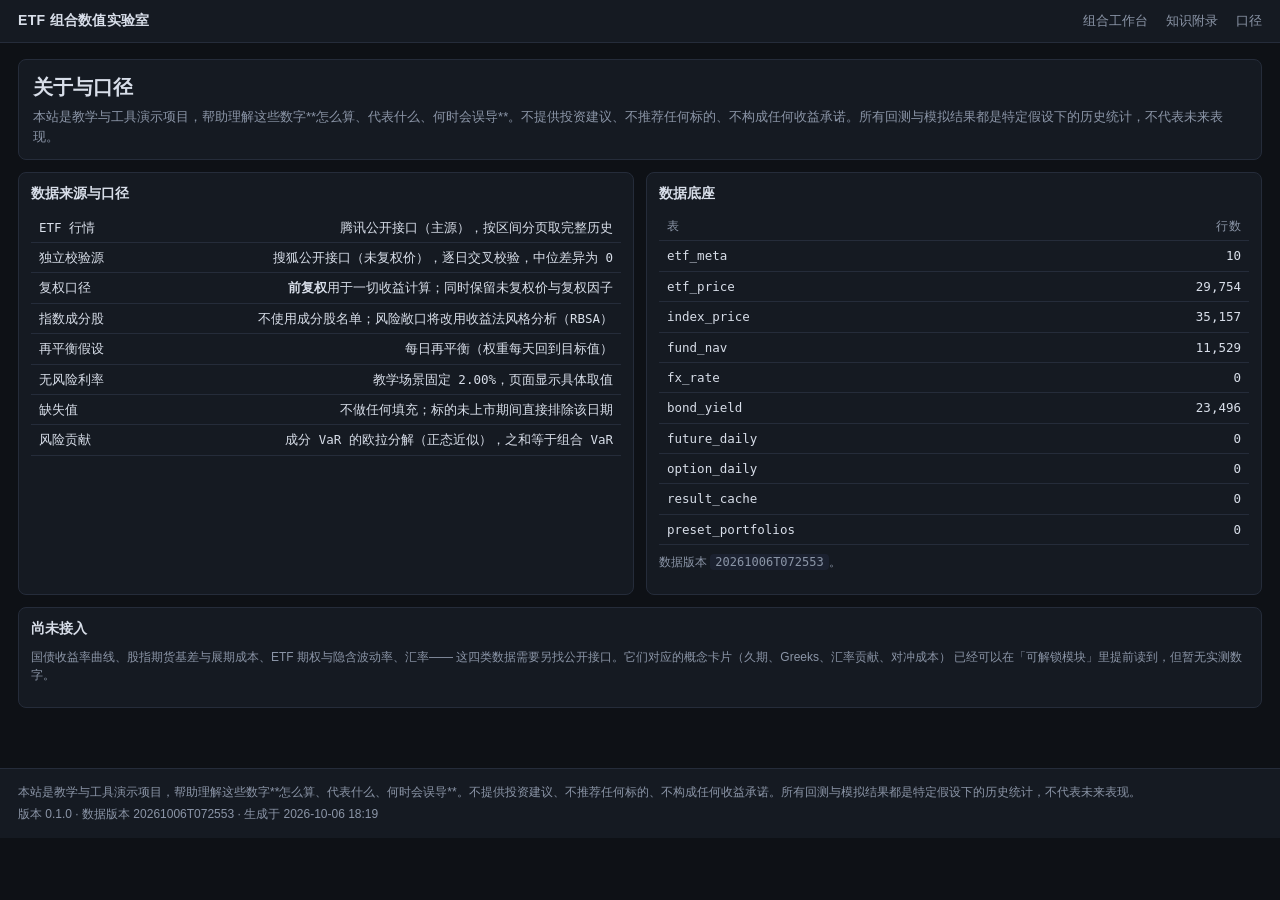
==== docs/about.html @ 64cf9492 "feat: 自定义页显示标的名称与板块；定投模式全部生效；补采 3 只 ETF 用户反馈两点：自定义页只给代码没人看得懂；以及想知道自定义能有多灵活。  一、名称与板块（只给编号是没用的） - uni" ====
<!DOCTYPE html>
<html lang="zh-CN">
<head>
<meta charset="utf-8">
<meta name="viewport" content="width=device-width, initial-scale=1">
<title>口径 · ETF 组合数值实验室</title>
<link rel="stylesheet" href="assets/style.css">
<script src="assets/plotly.min.js"></script>
</head>
<body>
<header class="site-header">
  <a class="brand" href="index.html">ETF 组合数值实验室</a>
  <nav>
    <a href="index.html">组合工作台</a>
    <a href="concepts.html">知识附录</a>
    <a href="about.html">口径</a>
  </nav>
</header>
<main>

<div class="titlebar"><div><h1>关于与口径</h1><div class="q">本站是教学与工具演示项目，帮助理解这些数字**怎么算、代表什么、何时会误导**。不提供投资建议、不推荐任何标的、不构成任何收益承诺。所有回测与模拟结果都是特定假设下的历史统计，不代表未来表现。</div></div></div>
<div class="grid">
  <section class="panel span-6"><header><h2>数据来源与口径</h2></header><div><table><tbody>
  <tr><td>ETF 行情</td><td>腾讯公开接口（主源），按区间分页取完整历史</td></tr>
  <tr><td>独立校验源</td><td>搜狐公开接口（未复权价），逐日交叉校验，中位差异为 0</td></tr>
  <tr><td>复权口径</td><td><strong>前复权</strong>用于一切收益计算；同时保留未复权价与复权因子</td></tr>
  <tr><td>指数成分股</td><td>不使用成分股名单；风险敞口将改用收益法风格分析（RBSA）</td></tr>
  <tr><td>再平衡假设</td><td>每日再平衡（权重每天回到目标值）</td></tr>
  <tr><td>无风险利率</td><td>教学场景固定 2.00%，页面显示具体取值</td></tr>
  <tr><td>缺失值</td><td>不做任何填充；标的未上市期间直接排除该日期</td></tr>
  <tr><td>风险贡献</td><td>成分 VaR 的欧拉分解（正态近似），之和等于组合 VaR</td></tr>
  </tbody></table></div></section>
  <section class="panel span-6"><header><h2>数据底座</h2></header><div><table><thead><tr><th>表</th><th>行数</th></tr></thead><tbody><tr><td>etf_meta</td><td>10</td></tr><tr><td>etf_price</td><td>29,754</td></tr><tr><td>index_price</td><td>35,157</td></tr><tr><td>fund_nav</td><td>11,529</td></tr><tr><td>fx_rate</td><td>0</td></tr><tr><td>bond_yield</td><td>23,496</td></tr><tr><td>future_daily</td><td>0</td></tr><tr><td>option_daily</td><td>0</td></tr><tr><td>result_cache</td><td>0</td></tr><tr><td>preset_portfolios</td><td>0</td></tr></tbody></table><p class='note'>数据版本 <code>20261006T072553</code>。</p></div></section>
  <section class="panel span-12"><header><h2>尚未接入</h2></header><div><p class="note">国债收益率曲线、股指期货基差与展期成本、ETF 期权与隐含波动率、汇率——
  这四类数据需要另找公开接口。它们对应的概念卡片（久期、Greeks、汇率贡献、对冲成本）
  已经可以在「可解锁模块」里提前读到，但暂无实测数字。</p></div></section>
</div>

</main>
<footer>
  <p class="disclaimer">本站是教学与工具演示项目，帮助理解这些数字**怎么算、代表什么、何时会误导**。不提供投资建议、不推荐任何标的、不构成任何收益承诺。所有回测与模拟结果都是特定假设下的历史统计，不代表未来表现。</p>
  <p class="meta">版本 0.1.0 · 数据版本 20261006T072553 · 生成于 2026-10-06 18:19</p>
</footer>
</body>
</html>
---- docs/assets/style.css ----
:root {
  --bg:#0e1116; --panel:#151a22; --panel-alt:#1b2130; --line:#252c3a;
  --fg:#d8dee9; --muted:#8b95a7; --accent:#4da3ff; --warn:#ff7a59; --ok:#3ddc97; --gold:#e8c07d;
  --mono: ui-monospace, "Cascadia Mono", Consolas, monospace;
}
* { box-sizing: border-box; }
body { margin:0; background:var(--bg); color:var(--fg); line-height:1.55;
  font-family: -apple-system, "Segoe UI", "Microsoft YaHei", sans-serif; font-size:14px; }
a { color:var(--accent); text-decoration:none; }
a:hover { text-decoration:underline; }
code { font-family:var(--mono); background:var(--panel-alt); padding:1px 5px; border-radius:4px; font-size:12px; }

.site-header { display:flex; align-items:center; justify-content:space-between;
  padding:10px 18px; background:var(--panel); border-bottom:1px solid var(--line);
  position:sticky; top:0; z-index:20; }
.brand { font-weight:700; color:var(--fg); letter-spacing:.3px; }
.site-header nav a { margin-left:14px; color:var(--muted); font-size:13px; }
.site-header nav a:hover { color:var(--accent); }

main { max-width:1500px; margin:0 auto; padding:16px 18px 60px; }
h1 { font-size:20px; margin:0 0 4px; }
h2 { font-size:14px; margin:0; font-weight:600; color:var(--fg); }
.sub { color:var(--muted); font-size:12px; }

.titlebar { display:flex; flex-wrap:wrap; gap:10px; align-items:baseline; justify-content:space-between;
  padding:12px 14px; background:var(--panel); border:1px solid var(--line); border-radius:8px; margin-bottom:12px; }
.titlebar .q { color:var(--muted); font-size:13px; }

.grid { display:grid; grid-template-columns:repeat(12, minmax(0,1fr)); gap:12px; }
.span-1 { grid-column: span 1; }
.span-2 { grid-column: span 2; }
.span-3 { grid-column: span 3; }
.span-4 { grid-column: span 4; }
.span-5 { grid-column: span 5; }
.span-6 { grid-column: span 6; }
.span-7 { grid-column: span 7; }
.span-8 { grid-column: span 8; }
.span-9 { grid-column: span 9; }
.span-10 { grid-column: span 10; }
.span-11 { grid-column: span 11; }
.span-12 { grid-column: span 12; }
/* 窄屏一律单列：用 .grid > * 而不是逐个列出 span 类——
   逐个列出时漏一个（本项目就漏了 span-5 / span-7），那一块在窄屏上就不会折叠。 */
@media (max-width: 1000px) { .grid > * { grid-column: span 12; } }

.panel { background:var(--panel); border:1px solid var(--line); border-radius:8px; padding:10px 12px; min-width:0; }
.panel > header { display:flex; align-items:baseline; justify-content:space-between; gap:8px; margin-bottom:8px; }

/* 指标键盘：每格是可以点开的 <details>，展开后是公式与陷阱。
   注意选择器写成 .tile .label 而不是 details.tile .label——
   没有关联知识卡片的那几格是普通 <div>，早期版本用 details 前缀选择器导致
   「偏度/超额峰度/样本交易日」三格的标签与数值变成行内元素、样式全丢。 */
.tiles { display:grid; grid-template-columns:repeat(auto-fit, minmax(146px,1fr)); gap:8px; }
.tile { background:var(--panel-alt); border:1px solid var(--line); border-radius:7px; min-width:0; }
.tile.static { padding:8px 10px; }
details.tile > summary { list-style:none; cursor:pointer; padding:8px 10px; }
details.tile > summary::-webkit-details-marker { display:none; }
.tile .label { display:block; color:var(--muted); font-size:11.5px; }
.tile .val { display:block; font-family:var(--mono); font-size:18px; font-weight:600; }
details.tile[open] { border-color:var(--accent); }
details.tile .body { padding:0 10px 10px; color:var(--muted); font-size:12px; border-top:1px dashed var(--line); }
.hintmark { color:var(--accent); font-size:11px; }
.val.warn-val { color:var(--warn); }

/* 洞察条：数据触发时出现，点开才是知识 */
.insights { display:grid; gap:8px; }
details.insight { background:var(--panel-alt); border-left:3px solid var(--accent); border-radius:6px; }
details.insight > summary { cursor:pointer; padding:8px 12px; font-size:13px; }
details.insight.warn { border-left-color:var(--warn); }
details.insight .body { padding:0 12px 10px; color:var(--muted); font-size:12.5px; }

/* 解锁清单 */
.unlocks { display:grid; grid-template-columns:repeat(auto-fit,minmax(230px,1fr)); gap:8px; }
.unlock { background:var(--panel-alt); border:1px solid var(--line); border-radius:7px; padding:8px 10px; font-size:12.5px; }
.unlock.on { border-color:var(--ok); }
.unlock .t { font-weight:600; color:var(--fg); }
.unlock .s { color:var(--muted); }
.badge { display:inline-block; font-size:11px; padding:1px 6px; border-radius:10px; border:1px solid var(--line); color:var(--muted); }
.badge.on { color:var(--ok); border-color:var(--ok); }
.badge.pending { color:var(--gold); border-color:var(--gold); }

/* 表格 */
table { width:100%; border-collapse:collapse; font-family:var(--mono); font-size:12.5px; }
th, td { padding:5px 8px; text-align:right; border-bottom:1px solid var(--line); white-space:nowrap; }
th:first-child, td:first-child { text-align:left; font-family:inherit; }
thead th { color:var(--muted); font-weight:500; font-size:11.5px; text-transform:uppercase; letter-spacing:.3px; }
tbody tr:hover { background:var(--panel-alt); }
td.warn, .warn-text { color:var(--warn); }
td.ok { color:var(--ok); }

/* 卡片（点开后展开的知识） */
.card { background:var(--panel-alt); border:1px solid var(--line); border-radius:6px; padding:10px; margin-top:8px; }
.card h3 { margin:0 0 6px; font-size:13px; }
.card .formula { font-family:var(--mono); background:var(--bg); border:1px solid var(--line);
  padding:5px 7px; border-radius:5px; font-size:12px; color:var(--gold); overflow-x:auto; }
.card p { margin:6px 0 0; }
.card .mislead { color:var(--warn); }
.card .story { color:var(--gold); font-style:italic; margin:6px 0 0; }
.card h3 .badge { margin-left:6px; font-weight:400; vertical-align:middle; }

/* 情节复盘：每一段是一个可展开的"战役" */
details.episode { background:var(--panel-alt); border-left:3px solid var(--gold); border-radius:6px; }
details.episode > summary { cursor:pointer; padding:8px 12px; font-size:13px; }
details.episode .body { padding:0 12px 10px; color:var(--muted); font-size:12.5px; }
details.episode .hook { color:var(--fg); }
details.episode .nums { display:flex; gap:14px; flex-wrap:wrap; margin:8px 0; }
details.episode .nums span { font-family:var(--mono); }
details.episode .nums b { font-weight:600; }

ul.presets { list-style:none; padding:0; margin:0; display:grid; gap:8px; }
ul.presets li { background:var(--panel-alt); border:1px solid var(--line); border-radius:7px; padding:10px 12px; display:flex; justify-content:space-between; gap:12px; align-items:baseline; }
ul.presets .metrics { font-family:var(--mono); color:var(--muted); font-size:12.5px; white-space:nowrap; }

footer { border-top:1px solid var(--line); background:var(--panel); color:var(--muted);
  padding:14px 18px; font-size:12px; }
footer .disclaimer { max-width:1500px; margin:0 auto 4px; }
footer .meta { max-width:1500px; margin:0 auto; }
.note { color:var(--muted); font-size:12px; margin-top:8px; }

/* 档位切换：纯 CSS（radio + 兄弟选择器），无 JS。
   目的是"一进页面数据就摆在面前"，切组合不刷新、不跳页。 */
.gear-input { position:absolute; opacity:0; pointer-events:none; }
.gear-labels { display:flex; gap:6px; flex-wrap:wrap; align-items:center; margin-bottom:12px; }
.gear-labels label { padding:5px 14px; border:1px solid var(--line); border-radius:14px;
  cursor:pointer; color:var(--muted); font-size:13px; user-select:none; }
.gear-labels label:hover { border-color:var(--accent); color:var(--fg); }
.gear-custom { margin-left:auto; }
.gear-custom summary { list-style:none; cursor:pointer; padding:5px 14px; border:1px dashed var(--line);
  border-radius:14px; color:var(--muted); font-size:13px; }
.gear-custom summary::-webkit-details-marker { display:none; }
.gear-custom[open] summary { border-color:var(--accent); color:var(--accent); }
.gear-pane { display:none; }
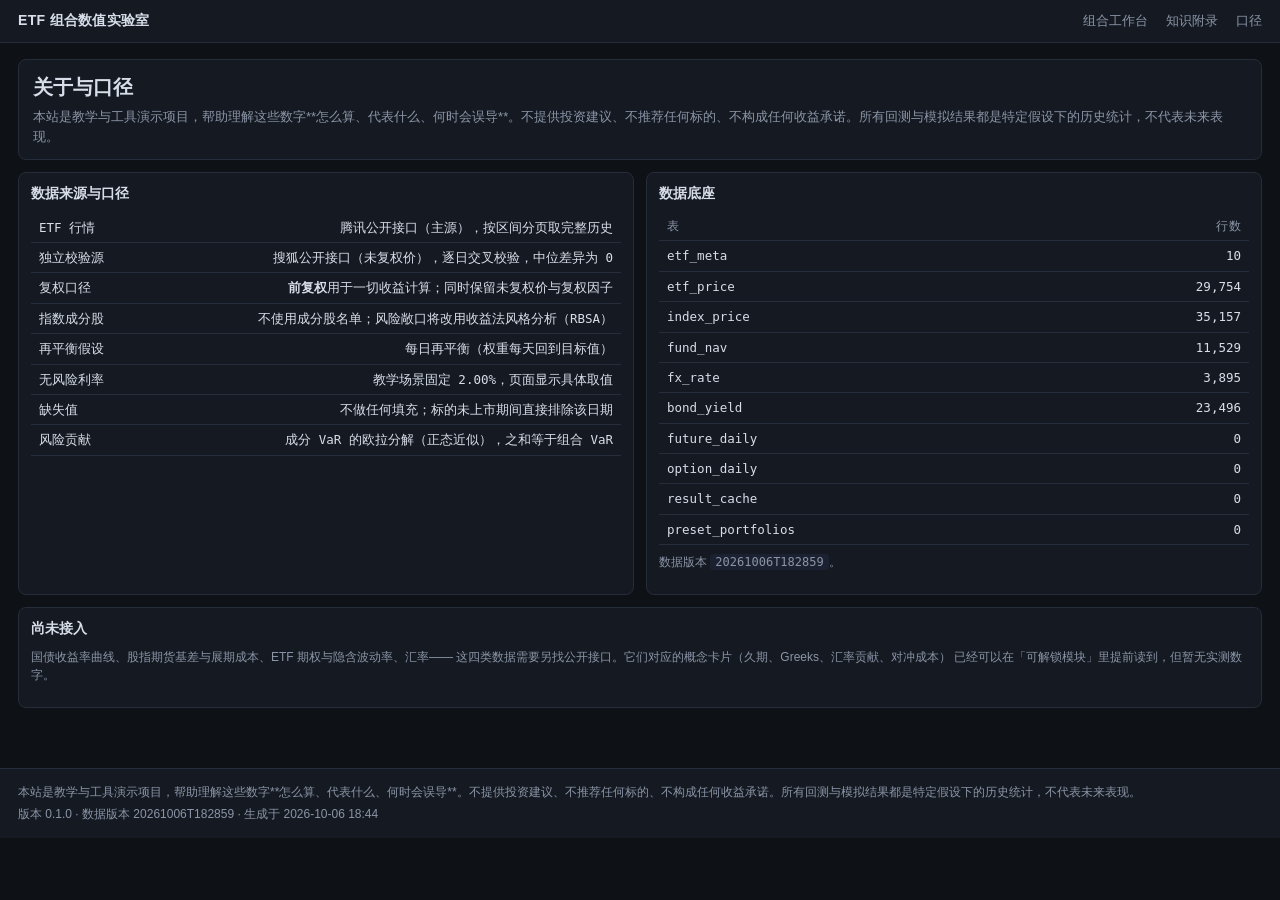
==== commit bbebaf09: "feat: 第 4 层全部接通 + 现金与美元资产（含汇率采集） 用户要求：把「引擎已有、界面没暴露」的能力接上，并加现金与美元这两类资产。  一、定投：从两个输入框到完整暴露 - 频率（日/周/月/" ====
--- a/docs/about.html
+++ b/docs/about.html
@@ -30,7 +30,7 @@
   <tr><td>缺失值</td><td>不做任何填充；标的未上市期间直接排除该日期</td></tr>
   <tr><td>风险贡献</td><td>成分 VaR 的欧拉分解（正态近似），之和等于组合 VaR</td></tr>
   </tbody></table></div></section>
-  <section class="panel span-6"><header><h2>数据底座</h2></header><div><table><thead><tr><th>表</th><th>行数</th></tr></thead><tbody><tr><td>etf_meta</td><td>10</td></tr><tr><td>etf_price</td><td>29,754</td></tr><tr><td>index_price</td><td>35,157</td></tr><tr><td>fund_nav</td><td>11,529</td></tr><tr><td>fx_rate</td><td>0</td></tr><tr><td>bond_yield</td><td>23,496</td></tr><tr><td>future_daily</td><td>0</td></tr><tr><td>option_daily</td><td>0</td></tr><tr><td>result_cache</td><td>0</td></tr><tr><td>preset_portfolios</td><td>0</td></tr></tbody></table><p class='note'>数据版本 <code>20261006T072553</code>。</p></div></section>
+  <section class="panel span-6"><header><h2>数据底座</h2></header><div><table><thead><tr><th>表</th><th>行数</th></tr></thead><tbody><tr><td>etf_meta</td><td>10</td></tr><tr><td>etf_price</td><td>29,754</td></tr><tr><td>index_price</td><td>35,157</td></tr><tr><td>fund_nav</td><td>11,529</td></tr><tr><td>fx_rate</td><td>3,895</td></tr><tr><td>bond_yield</td><td>23,496</td></tr><tr><td>future_daily</td><td>0</td></tr><tr><td>option_daily</td><td>0</td></tr><tr><td>result_cache</td><td>0</td></tr><tr><td>preset_portfolios</td><td>0</td></tr></tbody></table><p class='note'>数据版本 <code>20261006T182859</code>。</p></div></section>
   <section class="panel span-12"><header><h2>尚未接入</h2></header><div><p class="note">国债收益率曲线、股指期货基差与展期成本、ETF 期权与隐含波动率、汇率——
   这四类数据需要另找公开接口。它们对应的概念卡片（久期、Greeks、汇率贡献、对冲成本）
   已经可以在「可解锁模块」里提前读到，但暂无实测数字。</p></div></section>
@@ -39,7 +39,7 @@
 </main>
 <footer>
   <p class="disclaimer">本站是教学与工具演示项目，帮助理解这些数字**怎么算、代表什么、何时会误导**。不提供投资建议、不推荐任何标的、不构成任何收益承诺。所有回测与模拟结果都是特定假设下的历史统计，不代表未来表现。</p>
-  <p class="meta">版本 0.1.0 · 数据版本 20261006T072553 · 生成于 2026-10-06 18:19</p>
+  <p class="meta">版本 0.1.0 · 数据版本 20261006T182859 · 生成于 2026-10-06 18:44</p>
 </footer>
 </body>
 </html>
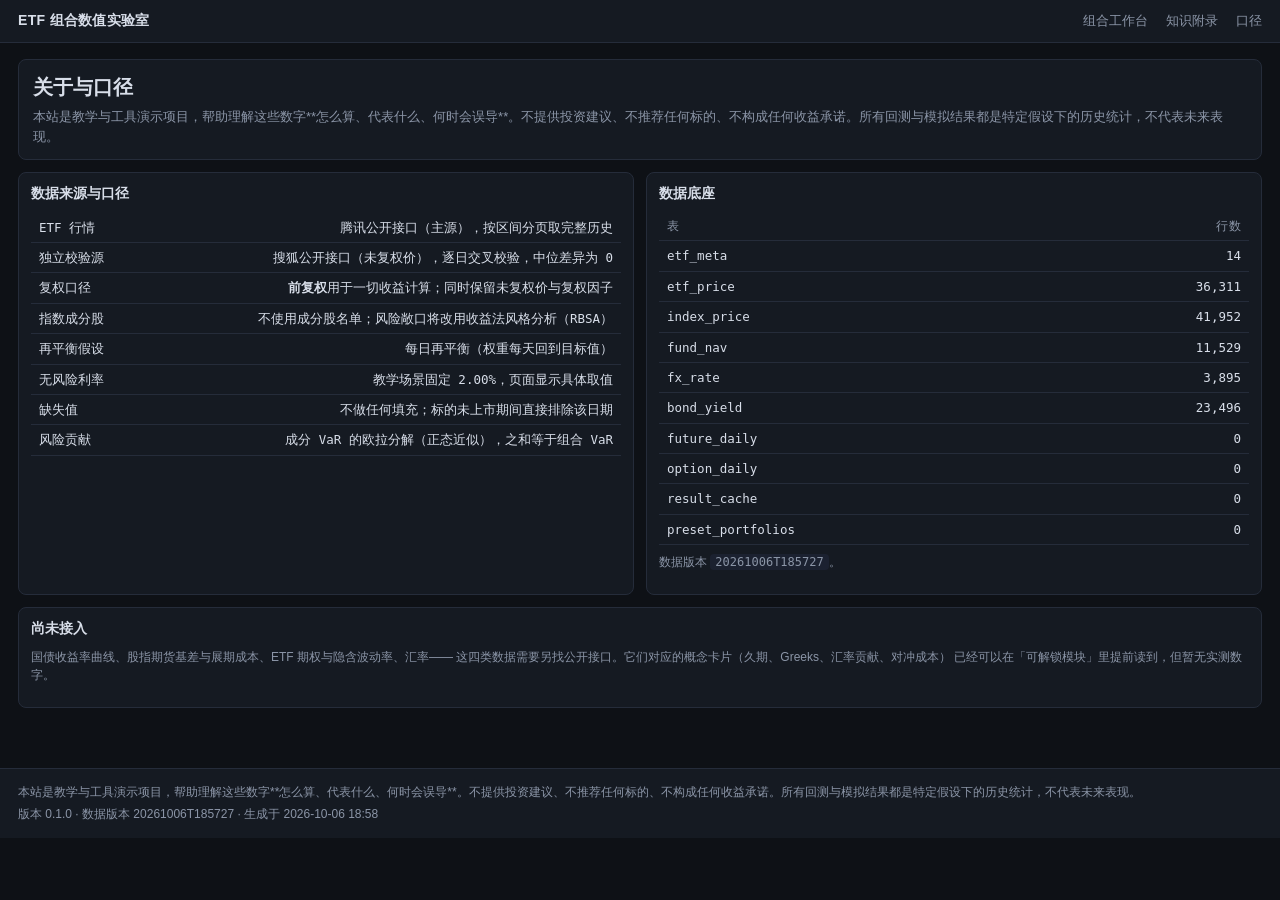
==== commit 91e789c4: "feat: 评估并纳入科创50、标普500、指数增强ETF；RBSA 补入科创50 与恒生指数因子 用户要求加入科创50、标普500 和量化方面的基金，并评估有没有必要。 我用数据回答，结论是三样都有" ====
--- a/docs/about.html
+++ b/docs/about.html
@@ -30,7 +30,7 @@
   <tr><td>缺失值</td><td>不做任何填充；标的未上市期间直接排除该日期</td></tr>
   <tr><td>风险贡献</td><td>成分 VaR 的欧拉分解（正态近似），之和等于组合 VaR</td></tr>
   </tbody></table></div></section>
-  <section class="panel span-6"><header><h2>数据底座</h2></header><div><table><thead><tr><th>表</th><th>行数</th></tr></thead><tbody><tr><td>etf_meta</td><td>10</td></tr><tr><td>etf_price</td><td>29,754</td></tr><tr><td>index_price</td><td>35,157</td></tr><tr><td>fund_nav</td><td>11,529</td></tr><tr><td>fx_rate</td><td>3,895</td></tr><tr><td>bond_yield</td><td>23,496</td></tr><tr><td>future_daily</td><td>0</td></tr><tr><td>option_daily</td><td>0</td></tr><tr><td>result_cache</td><td>0</td></tr><tr><td>preset_portfolios</td><td>0</td></tr></tbody></table><p class='note'>数据版本 <code>20261006T182859</code>。</p></div></section>
+  <section class="panel span-6"><header><h2>数据底座</h2></header><div><table><thead><tr><th>表</th><th>行数</th></tr></thead><tbody><tr><td>etf_meta</td><td>14</td></tr><tr><td>etf_price</td><td>36,311</td></tr><tr><td>index_price</td><td>41,952</td></tr><tr><td>fund_nav</td><td>11,529</td></tr><tr><td>fx_rate</td><td>3,895</td></tr><tr><td>bond_yield</td><td>23,496</td></tr><tr><td>future_daily</td><td>0</td></tr><tr><td>option_daily</td><td>0</td></tr><tr><td>result_cache</td><td>0</td></tr><tr><td>preset_portfolios</td><td>0</td></tr></tbody></table><p class='note'>数据版本 <code>20261006T185727</code>。</p></div></section>
   <section class="panel span-12"><header><h2>尚未接入</h2></header><div><p class="note">国债收益率曲线、股指期货基差与展期成本、ETF 期权与隐含波动率、汇率——
   这四类数据需要另找公开接口。它们对应的概念卡片（久期、Greeks、汇率贡献、对冲成本）
   已经可以在「可解锁模块」里提前读到，但暂无实测数字。</p></div></section>
@@ -39,7 +39,7 @@
 </main>
 <footer>
   <p class="disclaimer">本站是教学与工具演示项目，帮助理解这些数字**怎么算、代表什么、何时会误导**。不提供投资建议、不推荐任何标的、不构成任何收益承诺。所有回测与模拟结果都是特定假设下的历史统计，不代表未来表现。</p>
-  <p class="meta">版本 0.1.0 · 数据版本 20261006T182859 · 生成于 2026-10-06 18:44</p>
+  <p class="meta">版本 0.1.0 · 数据版本 20261006T185727 · 生成于 2026-10-06 18:58</p>
 </footer>
 </body>
 </html>
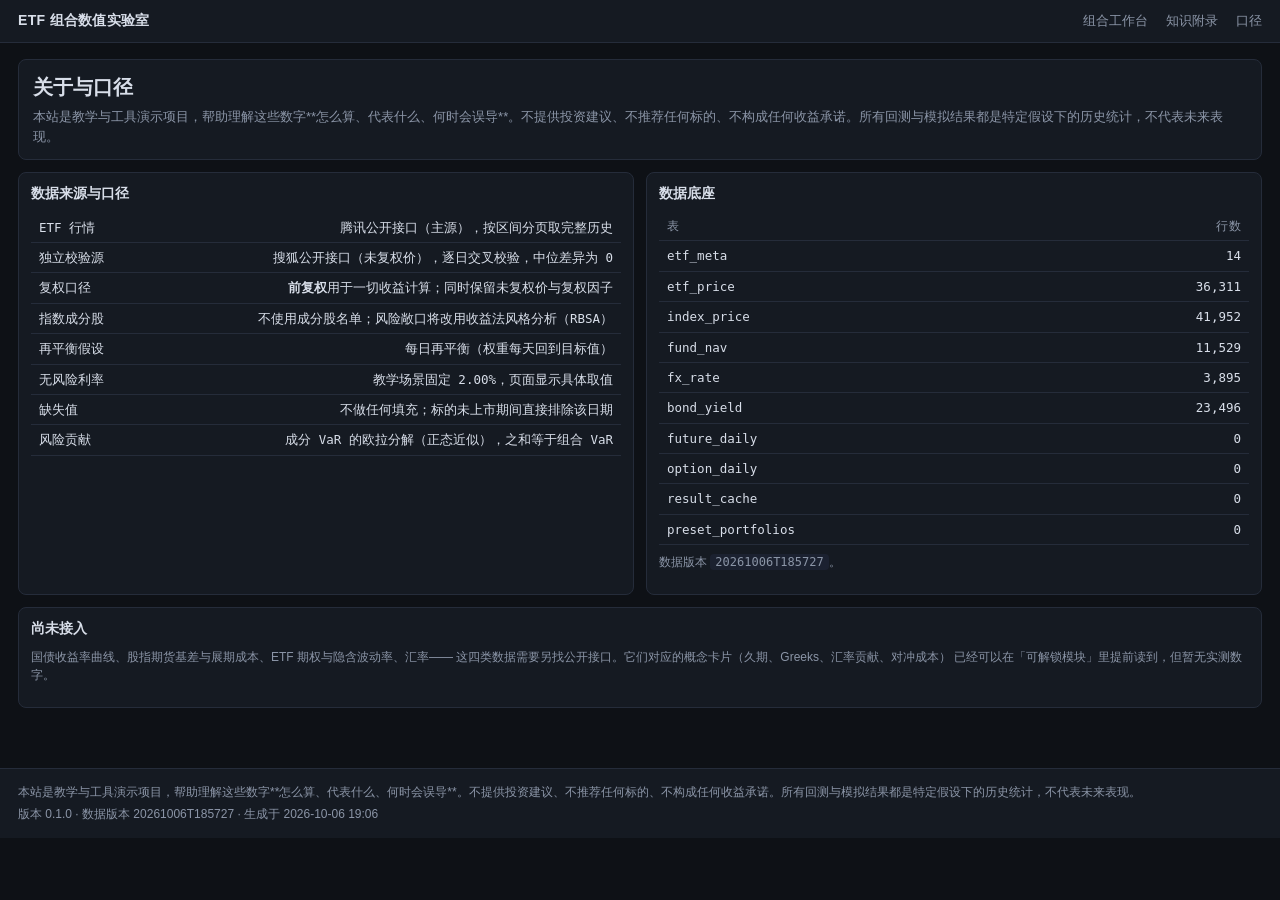
==== commit 78058ddd: "feat: 新增第四个示例组合「科技、增强与全球化」 用户要求把科创50/标普500/增强ETF 也放到公开静态站上——静态站是给别人看的那一面。  组合与它要回答的问题 - 588000 科创50 " ====
--- a/docs/about.html
+++ b/docs/about.html
@@ -39,7 +39,7 @@
 </main>
 <footer>
   <p class="disclaimer">本站是教学与工具演示项目，帮助理解这些数字**怎么算、代表什么、何时会误导**。不提供投资建议、不推荐任何标的、不构成任何收益承诺。所有回测与模拟结果都是特定假设下的历史统计，不代表未来表现。</p>
-  <p class="meta">版本 0.1.0 · 数据版本 20261006T185727 · 生成于 2026-10-06 18:58</p>
+  <p class="meta">版本 0.1.0 · 数据版本 20261006T185727 · 生成于 2026-10-06 19:06</p>
 </footer>
 </body>
 </html>
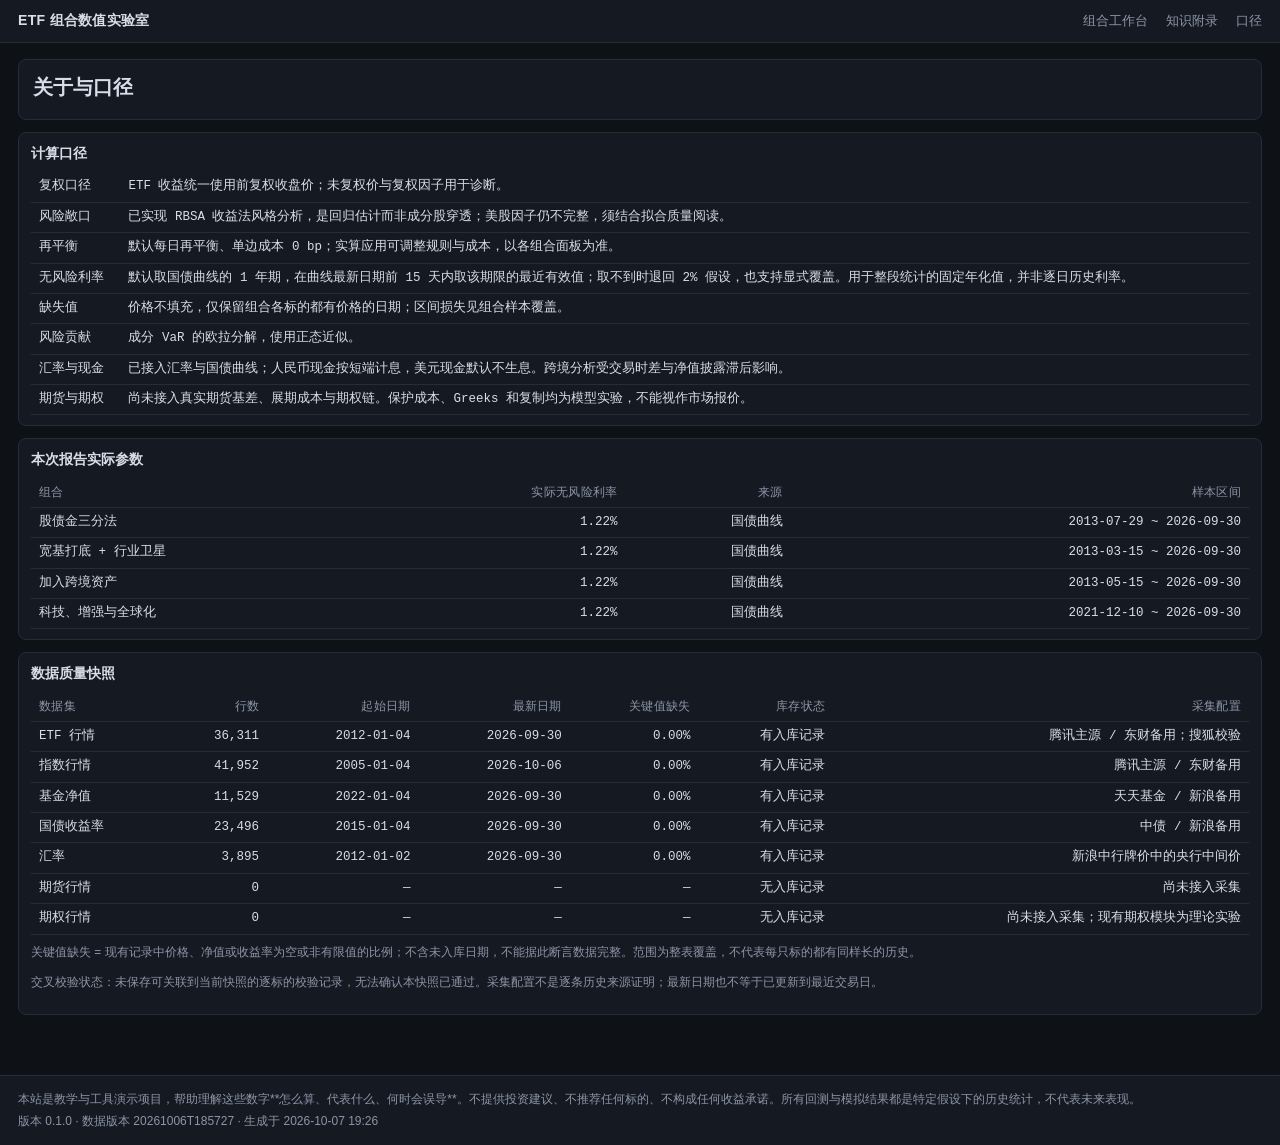
==== commit 76d4de0a: "Improve report navigation, methodology and data quality visibility" ====
--- a/docs/about.html
+++ b/docs/about.html
@@ -17,29 +17,11 @@
   </nav>
 </header>
 <main>
-
-<div class="titlebar"><div><h1>关于与口径</h1><div class="q">本站是教学与工具演示项目，帮助理解这些数字**怎么算、代表什么、何时会误导**。不提供投资建议、不推荐任何标的、不构成任何收益承诺。所有回测与模拟结果都是特定假设下的历史统计，不代表未来表现。</div></div></div>
-<div class="grid">
-  <section class="panel span-6"><header><h2>数据来源与口径</h2></header><div><table><tbody>
-  <tr><td>ETF 行情</td><td>腾讯公开接口（主源），按区间分页取完整历史</td></tr>
-  <tr><td>独立校验源</td><td>搜狐公开接口（未复权价），逐日交叉校验，中位差异为 0</td></tr>
-  <tr><td>复权口径</td><td><strong>前复权</strong>用于一切收益计算；同时保留未复权价与复权因子</td></tr>
-  <tr><td>指数成分股</td><td>不使用成分股名单；风险敞口将改用收益法风格分析（RBSA）</td></tr>
-  <tr><td>再平衡假设</td><td>每日再平衡（权重每天回到目标值）</td></tr>
-  <tr><td>无风险利率</td><td>教学场景固定 2.00%，页面显示具体取值</td></tr>
-  <tr><td>缺失值</td><td>不做任何填充；标的未上市期间直接排除该日期</td></tr>
-  <tr><td>风险贡献</td><td>成分 VaR 的欧拉分解（正态近似），之和等于组合 VaR</td></tr>
-  </tbody></table></div></section>
-  <section class="panel span-6"><header><h2>数据底座</h2></header><div><table><thead><tr><th>表</th><th>行数</th></tr></thead><tbody><tr><td>etf_meta</td><td>14</td></tr><tr><td>etf_price</td><td>36,311</td></tr><tr><td>index_price</td><td>41,952</td></tr><tr><td>fund_nav</td><td>11,529</td></tr><tr><td>fx_rate</td><td>3,895</td></tr><tr><td>bond_yield</td><td>23,496</td></tr><tr><td>future_daily</td><td>0</td></tr><tr><td>option_daily</td><td>0</td></tr><tr><td>result_cache</td><td>0</td></tr><tr><td>preset_portfolios</td><td>0</td></tr></tbody></table><p class='note'>数据版本 <code>20261006T185727</code>。</p></div></section>
-  <section class="panel span-12"><header><h2>尚未接入</h2></header><div><p class="note">国债收益率曲线、股指期货基差与展期成本、ETF 期权与隐含波动率、汇率——
-  这四类数据需要另找公开接口。它们对应的概念卡片（久期、Greeks、汇率贡献、对冲成本）
-  已经可以在「可解锁模块」里提前读到，但暂无实测数字。</p></div></section>
-</div>
-
+<div class="titlebar"><h1>关于与口径</h1></div><div class="grid"><section class="panel span-12"><header><h2>计算口径</h2></header><div><table><tbody><tr><td>复权口径</td><td class="prose-cell">ETF 收益统一使用前复权收盘价；未复权价与复权因子用于诊断。</td></tr><tr><td>风险敞口</td><td class="prose-cell">已实现 RBSA 收益法风格分析，是回归估计而非成分股穿透；美股因子仍不完整，须结合拟合质量阅读。</td></tr><tr><td>再平衡</td><td class="prose-cell">默认每日再平衡、单边成本 0 bp；实算应用可调整规则与成本，以各组合面板为准。</td></tr><tr><td>无风险利率</td><td class="prose-cell">默认取国债曲线的 1 年期，在曲线最新日期前 15 天内取该期限的最近有效值；取不到时退回 2% 假设，也支持显式覆盖。用于整段统计的固定年化值，并非逐日历史利率。</td></tr><tr><td>缺失值</td><td class="prose-cell">价格不填充，仅保留组合各标的都有价格的日期；区间损失见组合样本覆盖。</td></tr><tr><td>风险贡献</td><td class="prose-cell">成分 VaR 的欧拉分解，使用正态近似。</td></tr><tr><td>汇率与现金</td><td class="prose-cell">已接入汇率与国债曲线；人民币现金按短端计息，美元现金默认不生息。跨境分析受交易时差与净值披露滞后影响。</td></tr><tr><td>期货与期权</td><td class="prose-cell">尚未接入真实期货基差、展期成本与期权链。保护成本、Greeks 和复制均为模型实验，不能视作市场报价。</td></tr></tbody></table></div></section><section class="panel span-12"><header><h2>本次报告实际参数</h2></header><div><table><thead><tr><th>组合</th><th>实际无风险利率</th><th>来源</th><th>样本区间</th></tr></thead><tbody><tr><td>股债金三分法</td><td>1.22%</td><td>国债曲线</td><td>2013-07-29 ~ 2026-09-30</td></tr><tr><td>宽基打底 + 行业卫星</td><td>1.22%</td><td>国债曲线</td><td>2013-03-15 ~ 2026-09-30</td></tr><tr><td>加入跨境资产</td><td>1.22%</td><td>国债曲线</td><td>2013-05-15 ~ 2026-09-30</td></tr><tr><td>科技、增强与全球化</td><td>1.22%</td><td>国债曲线</td><td>2021-12-10 ~ 2026-09-30</td></tr></tbody></table></div></section><section class="panel span-12"><header><h2>数据质量快照</h2></header><div><table><thead><tr><th>数据集</th><th>行数</th><th>起始日期</th><th>最新日期</th><th>关键值缺失</th><th>库存状态</th><th>采集配置</th></tr></thead><tbody><tr><td>ETF 行情</td><td>36,311</td><td>2012-01-04</td><td>2026-09-30</td><td>0.00%</td><td>有入库记录</td><td>腾讯主源 / 东财备用；搜狐校验</td></tr><tr><td>指数行情</td><td>41,952</td><td>2005-01-04</td><td>2026-10-06</td><td>0.00%</td><td>有入库记录</td><td>腾讯主源 / 东财备用</td></tr><tr><td>基金净值</td><td>11,529</td><td>2022-01-04</td><td>2026-09-30</td><td>0.00%</td><td>有入库记录</td><td>天天基金 / 新浪备用</td></tr><tr><td>国债收益率</td><td>23,496</td><td>2015-01-04</td><td>2026-09-30</td><td>0.00%</td><td>有入库记录</td><td>中债 / 新浪备用</td></tr><tr><td>汇率</td><td>3,895</td><td>2012-01-02</td><td>2026-09-30</td><td>0.00%</td><td>有入库记录</td><td>新浪中行牌价中的央行中间价</td></tr><tr><td>期货行情</td><td>0</td><td>—</td><td>—</td><td>—</td><td>无入库记录</td><td>尚未接入采集</td></tr><tr><td>期权行情</td><td>0</td><td>—</td><td>—</td><td>—</td><td>无入库记录</td><td>尚未接入采集；现有期权模块为理论实验</td></tr></tbody></table><p class="note">关键值缺失 = 现有记录中价格、净值或收益率为空或非有限值的比例；不含未入库日期，不能据此断言数据完整。范围为整表覆盖，不代表每只标的都有同样长的历史。</p><p class="note">交叉校验状态：未保存可关联到当前快照的逐标的校验记录，无法确认本快照已通过。采集配置不是逐条历史来源证明；最新日期也不等于已更新到最近交易日。</p></div></section></div>
 </main>
 <footer>
   <p class="disclaimer">本站是教学与工具演示项目，帮助理解这些数字**怎么算、代表什么、何时会误导**。不提供投资建议、不推荐任何标的、不构成任何收益承诺。所有回测与模拟结果都是特定假设下的历史统计，不代表未来表现。</p>
-  <p class="meta">版本 0.1.0 · 数据版本 20261006T185727 · 生成于 2026-10-06 19:06</p>
+  <p class="meta">版本 0.1.0 · 数据版本 20261006T185727 · 生成于 2026-10-07 19:26</p>
 </footer>
 </body>
 </html>
--- a/docs/assets/style.css
+++ b/docs/assets/style.css
@@ -47,6 +47,22 @@
 .panel { background:var(--panel); border:1px solid var(--line); border-radius:8px; padding:10px 12px; min-width:0; }
 .panel > header { display:flex; align-items:baseline; justify-content:space-between; gap:8px; margin-bottom:8px; }
 
+.section-nav { display:flex; flex-wrap:wrap; gap:8px; margin:0 0 12px; }
+.section-nav a { padding:6px 12px; border:1px solid var(--line); border-radius:6px; }
+.section-heading { font-size:18px; padding-top:16px; scroll-margin-top:90px; }
+.titlebar { scroll-margin-top:90px; }
+.overview-insights, .more-metrics { margin-top:12px; }
+.more-metrics > summary { cursor:pointer; color:var(--accent); padding:8px 0; }
+.panel > div { overflow-x:auto; }
+.prose-cell { white-space:normal; text-align:left; min-width:220px; }
+a:focus-visible, summary:focus-visible { outline:2px solid var(--accent); outline-offset:3px; }
+@media (max-width:600px) {
+  .site-header { flex-wrap:wrap; gap:8px; }
+  .site-header nav { display:flex; flex-wrap:wrap; gap:12px; }
+  .site-header nav a { margin-left:0; }
+  main { padding:12px 10px 40px; }
+  .gear-custom { margin-left:0; }
+}
 /* 指标键盘：每格是可以点开的 <details>，展开后是公式与陷阱。
    注意选择器写成 .tile .label 而不是 details.tile .label——
    没有关联知识卡片的那几格是普通 <div>，早期版本用 details 前缀选择器导致
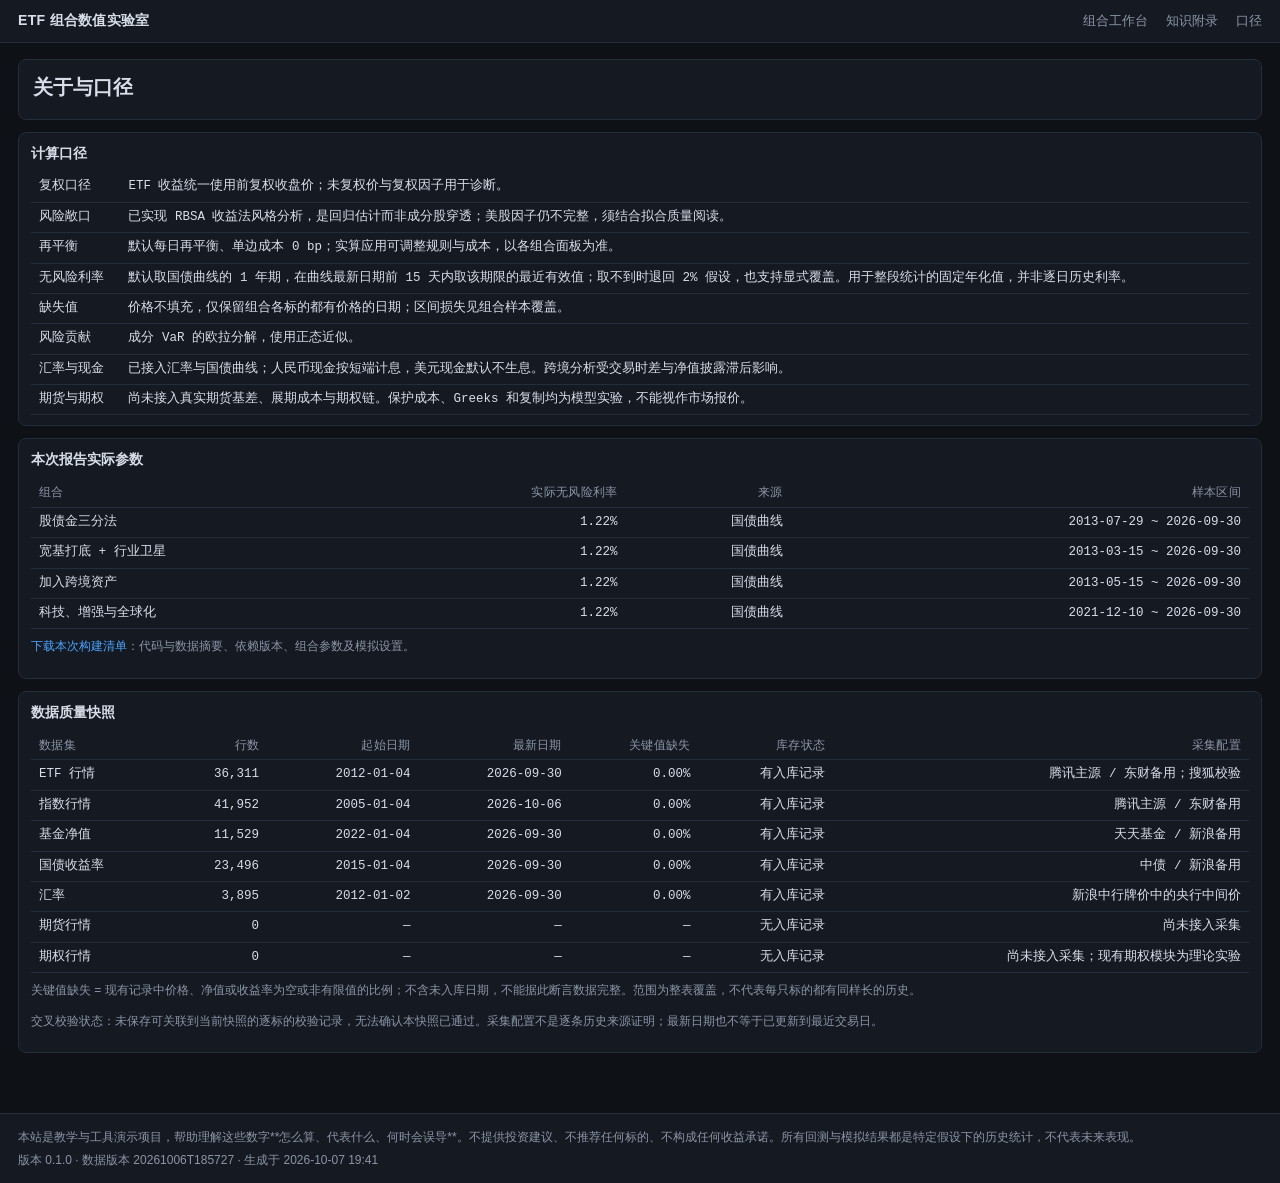
==== commit c7898473: "Make chart loading recoverable and report builds reproducible" ====
--- a/docs/about.html
+++ b/docs/about.html
@@ -5,7 +5,7 @@
 <meta name="viewport" content="width=device-width, initial-scale=1">
 <title>口径 · ETF 组合数值实验室</title>
 <link rel="stylesheet" href="assets/style.css">
-<script src="assets/plotly.min.js"></script>
+<script data-plotly src="assets/plotly.min.js"></script>
 </head>
 <body>
 <header class="site-header">
@@ -17,11 +17,11 @@
   </nav>
 </header>
 <main>
-<div class="titlebar"><h1>关于与口径</h1></div><div class="grid"><section class="panel span-12"><header><h2>计算口径</h2></header><div><table><tbody><tr><td>复权口径</td><td class="prose-cell">ETF 收益统一使用前复权收盘价；未复权价与复权因子用于诊断。</td></tr><tr><td>风险敞口</td><td class="prose-cell">已实现 RBSA 收益法风格分析，是回归估计而非成分股穿透；美股因子仍不完整，须结合拟合质量阅读。</td></tr><tr><td>再平衡</td><td class="prose-cell">默认每日再平衡、单边成本 0 bp；实算应用可调整规则与成本，以各组合面板为准。</td></tr><tr><td>无风险利率</td><td class="prose-cell">默认取国债曲线的 1 年期，在曲线最新日期前 15 天内取该期限的最近有效值；取不到时退回 2% 假设，也支持显式覆盖。用于整段统计的固定年化值，并非逐日历史利率。</td></tr><tr><td>缺失值</td><td class="prose-cell">价格不填充，仅保留组合各标的都有价格的日期；区间损失见组合样本覆盖。</td></tr><tr><td>风险贡献</td><td class="prose-cell">成分 VaR 的欧拉分解，使用正态近似。</td></tr><tr><td>汇率与现金</td><td class="prose-cell">已接入汇率与国债曲线；人民币现金按短端计息，美元现金默认不生息。跨境分析受交易时差与净值披露滞后影响。</td></tr><tr><td>期货与期权</td><td class="prose-cell">尚未接入真实期货基差、展期成本与期权链。保护成本、Greeks 和复制均为模型实验，不能视作市场报价。</td></tr></tbody></table></div></section><section class="panel span-12"><header><h2>本次报告实际参数</h2></header><div><table><thead><tr><th>组合</th><th>实际无风险利率</th><th>来源</th><th>样本区间</th></tr></thead><tbody><tr><td>股债金三分法</td><td>1.22%</td><td>国债曲线</td><td>2013-07-29 ~ 2026-09-30</td></tr><tr><td>宽基打底 + 行业卫星</td><td>1.22%</td><td>国债曲线</td><td>2013-03-15 ~ 2026-09-30</td></tr><tr><td>加入跨境资产</td><td>1.22%</td><td>国债曲线</td><td>2013-05-15 ~ 2026-09-30</td></tr><tr><td>科技、增强与全球化</td><td>1.22%</td><td>国债曲线</td><td>2021-12-10 ~ 2026-09-30</td></tr></tbody></table></div></section><section class="panel span-12"><header><h2>数据质量快照</h2></header><div><table><thead><tr><th>数据集</th><th>行数</th><th>起始日期</th><th>最新日期</th><th>关键值缺失</th><th>库存状态</th><th>采集配置</th></tr></thead><tbody><tr><td>ETF 行情</td><td>36,311</td><td>2012-01-04</td><td>2026-09-30</td><td>0.00%</td><td>有入库记录</td><td>腾讯主源 / 东财备用；搜狐校验</td></tr><tr><td>指数行情</td><td>41,952</td><td>2005-01-04</td><td>2026-10-06</td><td>0.00%</td><td>有入库记录</td><td>腾讯主源 / 东财备用</td></tr><tr><td>基金净值</td><td>11,529</td><td>2022-01-04</td><td>2026-09-30</td><td>0.00%</td><td>有入库记录</td><td>天天基金 / 新浪备用</td></tr><tr><td>国债收益率</td><td>23,496</td><td>2015-01-04</td><td>2026-09-30</td><td>0.00%</td><td>有入库记录</td><td>中债 / 新浪备用</td></tr><tr><td>汇率</td><td>3,895</td><td>2012-01-02</td><td>2026-09-30</td><td>0.00%</td><td>有入库记录</td><td>新浪中行牌价中的央行中间价</td></tr><tr><td>期货行情</td><td>0</td><td>—</td><td>—</td><td>—</td><td>无入库记录</td><td>尚未接入采集</td></tr><tr><td>期权行情</td><td>0</td><td>—</td><td>—</td><td>—</td><td>无入库记录</td><td>尚未接入采集；现有期权模块为理论实验</td></tr></tbody></table><p class="note">关键值缺失 = 现有记录中价格、净值或收益率为空或非有限值的比例；不含未入库日期，不能据此断言数据完整。范围为整表覆盖，不代表每只标的都有同样长的历史。</p><p class="note">交叉校验状态：未保存可关联到当前快照的逐标的校验记录，无法确认本快照已通过。采集配置不是逐条历史来源证明；最新日期也不等于已更新到最近交易日。</p></div></section></div>
+<div class="titlebar"><h1>关于与口径</h1></div><div class="grid"><section class="panel span-12"><header><h2>计算口径</h2></header><div><table><tbody><tr><td>复权口径</td><td class="prose-cell">ETF 收益统一使用前复权收盘价；未复权价与复权因子用于诊断。</td></tr><tr><td>风险敞口</td><td class="prose-cell">已实现 RBSA 收益法风格分析，是回归估计而非成分股穿透；美股因子仍不完整，须结合拟合质量阅读。</td></tr><tr><td>再平衡</td><td class="prose-cell">默认每日再平衡、单边成本 0 bp；实算应用可调整规则与成本，以各组合面板为准。</td></tr><tr><td>无风险利率</td><td class="prose-cell">默认取国债曲线的 1 年期，在曲线最新日期前 15 天内取该期限的最近有效值；取不到时退回 2% 假设，也支持显式覆盖。用于整段统计的固定年化值，并非逐日历史利率。</td></tr><tr><td>缺失值</td><td class="prose-cell">价格不填充，仅保留组合各标的都有价格的日期；区间损失见组合样本覆盖。</td></tr><tr><td>风险贡献</td><td class="prose-cell">成分 VaR 的欧拉分解，使用正态近似。</td></tr><tr><td>汇率与现金</td><td class="prose-cell">已接入汇率与国债曲线；人民币现金按短端计息，美元现金默认不生息。跨境分析受交易时差与净值披露滞后影响。</td></tr><tr><td>期货与期权</td><td class="prose-cell">尚未接入真实期货基差、展期成本与期权链。保护成本、Greeks 和复制均为模型实验，不能视作市场报价。</td></tr></tbody></table></div></section><section class="panel span-12"><header><h2>本次报告实际参数</h2></header><div><table><thead><tr><th>组合</th><th>实际无风险利率</th><th>来源</th><th>样本区间</th></tr></thead><tbody><tr><td>股债金三分法</td><td>1.22%</td><td>国债曲线</td><td>2013-07-29 ~ 2026-09-30</td></tr><tr><td>宽基打底 + 行业卫星</td><td>1.22%</td><td>国债曲线</td><td>2013-03-15 ~ 2026-09-30</td></tr><tr><td>加入跨境资产</td><td>1.22%</td><td>国债曲线</td><td>2013-05-15 ~ 2026-09-30</td></tr><tr><td>科技、增强与全球化</td><td>1.22%</td><td>国债曲线</td><td>2021-12-10 ~ 2026-09-30</td></tr></tbody></table><p class="note"><a href="build-manifest.json">下载本次构建清单</a>：代码与数据摘要、依赖版本、组合参数及模拟设置。</p></div></section><section class="panel span-12"><header><h2>数据质量快照</h2></header><div><table><thead><tr><th>数据集</th><th>行数</th><th>起始日期</th><th>最新日期</th><th>关键值缺失</th><th>库存状态</th><th>采集配置</th></tr></thead><tbody><tr><td>ETF 行情</td><td>36,311</td><td>2012-01-04</td><td>2026-09-30</td><td>0.00%</td><td>有入库记录</td><td>腾讯主源 / 东财备用；搜狐校验</td></tr><tr><td>指数行情</td><td>41,952</td><td>2005-01-04</td><td>2026-10-06</td><td>0.00%</td><td>有入库记录</td><td>腾讯主源 / 东财备用</td></tr><tr><td>基金净值</td><td>11,529</td><td>2022-01-04</td><td>2026-09-30</td><td>0.00%</td><td>有入库记录</td><td>天天基金 / 新浪备用</td></tr><tr><td>国债收益率</td><td>23,496</td><td>2015-01-04</td><td>2026-09-30</td><td>0.00%</td><td>有入库记录</td><td>中债 / 新浪备用</td></tr><tr><td>汇率</td><td>3,895</td><td>2012-01-02</td><td>2026-09-30</td><td>0.00%</td><td>有入库记录</td><td>新浪中行牌价中的央行中间价</td></tr><tr><td>期货行情</td><td>0</td><td>—</td><td>—</td><td>—</td><td>无入库记录</td><td>尚未接入采集</td></tr><tr><td>期权行情</td><td>0</td><td>—</td><td>—</td><td>—</td><td>无入库记录</td><td>尚未接入采集；现有期权模块为理论实验</td></tr></tbody></table><p class="note">关键值缺失 = 现有记录中价格、净值或收益率为空或非有限值的比例；不含未入库日期，不能据此断言数据完整。范围为整表覆盖，不代表每只标的都有同样长的历史。</p><p class="note">交叉校验状态：未保存可关联到当前快照的逐标的校验记录，无法确认本快照已通过。采集配置不是逐条历史来源证明；最新日期也不等于已更新到最近交易日。</p></div></section></div>
 </main>
 <footer>
   <p class="disclaimer">本站是教学与工具演示项目，帮助理解这些数字**怎么算、代表什么、何时会误导**。不提供投资建议、不推荐任何标的、不构成任何收益承诺。所有回测与模拟结果都是特定假设下的历史统计，不代表未来表现。</p>
-  <p class="meta">版本 0.1.0 · 数据版本 20261006T185727 · 生成于 2026-10-07 19:26</p>
+  <p class="meta">版本 0.1.0 · 数据版本 20261006T185727 · 生成于 2026-10-07 19:41</p>
 </footer>
 </body>
 </html>
--- a/docs/assets/style.css
+++ b/docs/assets/style.css
@@ -52,6 +52,10 @@
 .section-heading { font-size:18px; padding-top:16px; scroll-margin-top:90px; }
 .titlebar { scroll-margin-top:90px; }
 .overview-insights, .more-metrics { margin-top:12px; }
+.chart-status { padding:10px 12px; margin:12px 0; color:var(--gold); border:1px solid var(--line); border-radius:6px; }
+.chart-status[hidden] { display:none; }
+.chart-status button { margin-left:12px; padding:5px 10px; background:var(--panel-alt); color:var(--accent); border:1px solid var(--accent); border-radius:4px; cursor:pointer; }
+.chart-status button:focus-visible { outline:2px solid var(--accent); outline-offset:3px; }
 .more-metrics > summary { cursor:pointer; color:var(--accent); padding:8px 0; }
 .panel > div { overflow-x:auto; }
 .prose-cell { white-space:normal; text-align:left; min-width:220px; }
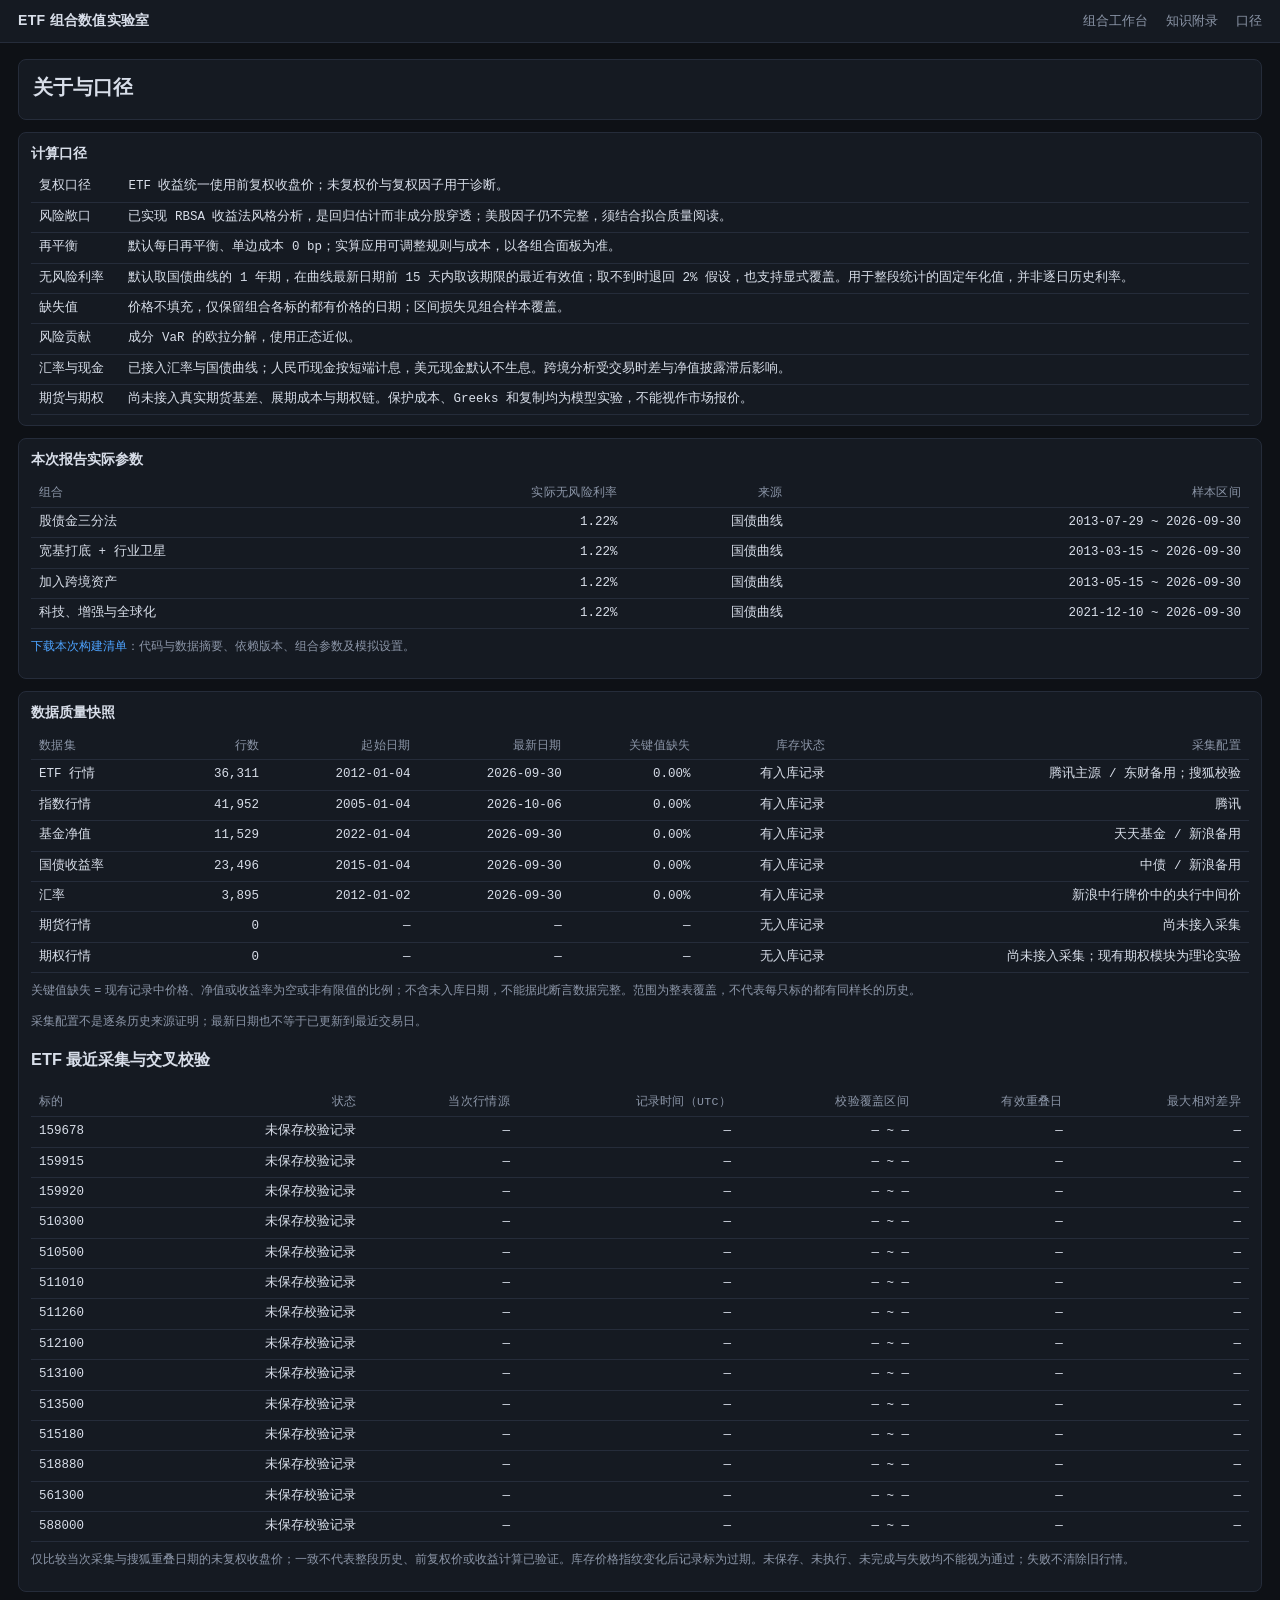
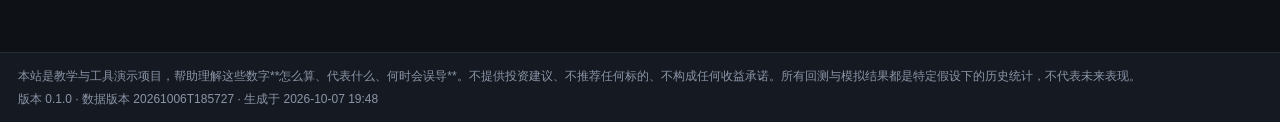
==== commit 229c83e7: "Persist fetch verification evidence and invalidate stale audit results" ====
--- a/docs/about.html
+++ b/docs/about.html
@@ -17,11 +17,11 @@
   </nav>
 </header>
 <main>
-<div class="titlebar"><h1>关于与口径</h1></div><div class="grid"><section class="panel span-12"><header><h2>计算口径</h2></header><div><table><tbody><tr><td>复权口径</td><td class="prose-cell">ETF 收益统一使用前复权收盘价；未复权价与复权因子用于诊断。</td></tr><tr><td>风险敞口</td><td class="prose-cell">已实现 RBSA 收益法风格分析，是回归估计而非成分股穿透；美股因子仍不完整，须结合拟合质量阅读。</td></tr><tr><td>再平衡</td><td class="prose-cell">默认每日再平衡、单边成本 0 bp；实算应用可调整规则与成本，以各组合面板为准。</td></tr><tr><td>无风险利率</td><td class="prose-cell">默认取国债曲线的 1 年期，在曲线最新日期前 15 天内取该期限的最近有效值；取不到时退回 2% 假设，也支持显式覆盖。用于整段统计的固定年化值，并非逐日历史利率。</td></tr><tr><td>缺失值</td><td class="prose-cell">价格不填充，仅保留组合各标的都有价格的日期；区间损失见组合样本覆盖。</td></tr><tr><td>风险贡献</td><td class="prose-cell">成分 VaR 的欧拉分解，使用正态近似。</td></tr><tr><td>汇率与现金</td><td class="prose-cell">已接入汇率与国债曲线；人民币现金按短端计息，美元现金默认不生息。跨境分析受交易时差与净值披露滞后影响。</td></tr><tr><td>期货与期权</td><td class="prose-cell">尚未接入真实期货基差、展期成本与期权链。保护成本、Greeks 和复制均为模型实验，不能视作市场报价。</td></tr></tbody></table></div></section><section class="panel span-12"><header><h2>本次报告实际参数</h2></header><div><table><thead><tr><th>组合</th><th>实际无风险利率</th><th>来源</th><th>样本区间</th></tr></thead><tbody><tr><td>股债金三分法</td><td>1.22%</td><td>国债曲线</td><td>2013-07-29 ~ 2026-09-30</td></tr><tr><td>宽基打底 + 行业卫星</td><td>1.22%</td><td>国债曲线</td><td>2013-03-15 ~ 2026-09-30</td></tr><tr><td>加入跨境资产</td><td>1.22%</td><td>国债曲线</td><td>2013-05-15 ~ 2026-09-30</td></tr><tr><td>科技、增强与全球化</td><td>1.22%</td><td>国债曲线</td><td>2021-12-10 ~ 2026-09-30</td></tr></tbody></table><p class="note"><a href="build-manifest.json">下载本次构建清单</a>：代码与数据摘要、依赖版本、组合参数及模拟设置。</p></div></section><section class="panel span-12"><header><h2>数据质量快照</h2></header><div><table><thead><tr><th>数据集</th><th>行数</th><th>起始日期</th><th>最新日期</th><th>关键值缺失</th><th>库存状态</th><th>采集配置</th></tr></thead><tbody><tr><td>ETF 行情</td><td>36,311</td><td>2012-01-04</td><td>2026-09-30</td><td>0.00%</td><td>有入库记录</td><td>腾讯主源 / 东财备用；搜狐校验</td></tr><tr><td>指数行情</td><td>41,952</td><td>2005-01-04</td><td>2026-10-06</td><td>0.00%</td><td>有入库记录</td><td>腾讯主源 / 东财备用</td></tr><tr><td>基金净值</td><td>11,529</td><td>2022-01-04</td><td>2026-09-30</td><td>0.00%</td><td>有入库记录</td><td>天天基金 / 新浪备用</td></tr><tr><td>国债收益率</td><td>23,496</td><td>2015-01-04</td><td>2026-09-30</td><td>0.00%</td><td>有入库记录</td><td>中债 / 新浪备用</td></tr><tr><td>汇率</td><td>3,895</td><td>2012-01-02</td><td>2026-09-30</td><td>0.00%</td><td>有入库记录</td><td>新浪中行牌价中的央行中间价</td></tr><tr><td>期货行情</td><td>0</td><td>—</td><td>—</td><td>—</td><td>无入库记录</td><td>尚未接入采集</td></tr><tr><td>期权行情</td><td>0</td><td>—</td><td>—</td><td>—</td><td>无入库记录</td><td>尚未接入采集；现有期权模块为理论实验</td></tr></tbody></table><p class="note">关键值缺失 = 现有记录中价格、净值或收益率为空或非有限值的比例；不含未入库日期，不能据此断言数据完整。范围为整表覆盖，不代表每只标的都有同样长的历史。</p><p class="note">交叉校验状态：未保存可关联到当前快照的逐标的校验记录，无法确认本快照已通过。采集配置不是逐条历史来源证明；最新日期也不等于已更新到最近交易日。</p></div></section></div>
+<div class="titlebar"><h1>关于与口径</h1></div><div class="grid"><section class="panel span-12"><header><h2>计算口径</h2></header><div><table><tbody><tr><td>复权口径</td><td class="prose-cell">ETF 收益统一使用前复权收盘价；未复权价与复权因子用于诊断。</td></tr><tr><td>风险敞口</td><td class="prose-cell">已实现 RBSA 收益法风格分析，是回归估计而非成分股穿透；美股因子仍不完整，须结合拟合质量阅读。</td></tr><tr><td>再平衡</td><td class="prose-cell">默认每日再平衡、单边成本 0 bp；实算应用可调整规则与成本，以各组合面板为准。</td></tr><tr><td>无风险利率</td><td class="prose-cell">默认取国债曲线的 1 年期，在曲线最新日期前 15 天内取该期限的最近有效值；取不到时退回 2% 假设，也支持显式覆盖。用于整段统计的固定年化值，并非逐日历史利率。</td></tr><tr><td>缺失值</td><td class="prose-cell">价格不填充，仅保留组合各标的都有价格的日期；区间损失见组合样本覆盖。</td></tr><tr><td>风险贡献</td><td class="prose-cell">成分 VaR 的欧拉分解，使用正态近似。</td></tr><tr><td>汇率与现金</td><td class="prose-cell">已接入汇率与国债曲线；人民币现金按短端计息，美元现金默认不生息。跨境分析受交易时差与净值披露滞后影响。</td></tr><tr><td>期货与期权</td><td class="prose-cell">尚未接入真实期货基差、展期成本与期权链。保护成本、Greeks 和复制均为模型实验，不能视作市场报价。</td></tr></tbody></table></div></section><section class="panel span-12"><header><h2>本次报告实际参数</h2></header><div><table><thead><tr><th>组合</th><th>实际无风险利率</th><th>来源</th><th>样本区间</th></tr></thead><tbody><tr><td>股债金三分法</td><td>1.22%</td><td>国债曲线</td><td>2013-07-29 ~ 2026-09-30</td></tr><tr><td>宽基打底 + 行业卫星</td><td>1.22%</td><td>国债曲线</td><td>2013-03-15 ~ 2026-09-30</td></tr><tr><td>加入跨境资产</td><td>1.22%</td><td>国债曲线</td><td>2013-05-15 ~ 2026-09-30</td></tr><tr><td>科技、增强与全球化</td><td>1.22%</td><td>国债曲线</td><td>2021-12-10 ~ 2026-09-30</td></tr></tbody></table><p class="note"><a href="build-manifest.json">下载本次构建清单</a>：代码与数据摘要、依赖版本、组合参数及模拟设置。</p></div></section><section class="panel span-12"><header><h2>数据质量快照</h2></header><div><table><thead><tr><th>数据集</th><th>行数</th><th>起始日期</th><th>最新日期</th><th>关键值缺失</th><th>库存状态</th><th>采集配置</th></tr></thead><tbody><tr><td>ETF 行情</td><td>36,311</td><td>2012-01-04</td><td>2026-09-30</td><td>0.00%</td><td>有入库记录</td><td>腾讯主源 / 东财备用；搜狐校验</td></tr><tr><td>指数行情</td><td>41,952</td><td>2005-01-04</td><td>2026-10-06</td><td>0.00%</td><td>有入库记录</td><td>腾讯</td></tr><tr><td>基金净值</td><td>11,529</td><td>2022-01-04</td><td>2026-09-30</td><td>0.00%</td><td>有入库记录</td><td>天天基金 / 新浪备用</td></tr><tr><td>国债收益率</td><td>23,496</td><td>2015-01-04</td><td>2026-09-30</td><td>0.00%</td><td>有入库记录</td><td>中债 / 新浪备用</td></tr><tr><td>汇率</td><td>3,895</td><td>2012-01-02</td><td>2026-09-30</td><td>0.00%</td><td>有入库记录</td><td>新浪中行牌价中的央行中间价</td></tr><tr><td>期货行情</td><td>0</td><td>—</td><td>—</td><td>—</td><td>无入库记录</td><td>尚未接入采集</td></tr><tr><td>期权行情</td><td>0</td><td>—</td><td>—</td><td>—</td><td>无入库记录</td><td>尚未接入采集；现有期权模块为理论实验</td></tr></tbody></table><p class="note">关键值缺失 = 现有记录中价格、净值或收益率为空或非有限值的比例；不含未入库日期，不能据此断言数据完整。范围为整表覆盖，不代表每只标的都有同样长的历史。</p><p class="note">采集配置不是逐条历史来源证明；最新日期也不等于已更新到最近交易日。</p><h3>ETF 最近采集与交叉校验</h3><table><thead><tr><th>标的</th><th>状态</th><th>当次行情源</th><th>记录时间（UTC）</th><th>校验覆盖区间</th><th>有效重叠日</th><th>最大相对差异</th></tr></thead><tbody><tr><td>159678</td><td>未保存校验记录</td><td>—</td><td>—</td><td>— ~ —</td><td>—</td><td>—</td></tr><tr><td>159915</td><td>未保存校验记录</td><td>—</td><td>—</td><td>— ~ —</td><td>—</td><td>—</td></tr><tr><td>159920</td><td>未保存校验记录</td><td>—</td><td>—</td><td>— ~ —</td><td>—</td><td>—</td></tr><tr><td>510300</td><td>未保存校验记录</td><td>—</td><td>—</td><td>— ~ —</td><td>—</td><td>—</td></tr><tr><td>510500</td><td>未保存校验记录</td><td>—</td><td>—</td><td>— ~ —</td><td>—</td><td>—</td></tr><tr><td>511010</td><td>未保存校验记录</td><td>—</td><td>—</td><td>— ~ —</td><td>—</td><td>—</td></tr><tr><td>511260</td><td>未保存校验记录</td><td>—</td><td>—</td><td>— ~ —</td><td>—</td><td>—</td></tr><tr><td>512100</td><td>未保存校验记录</td><td>—</td><td>—</td><td>— ~ —</td><td>—</td><td>—</td></tr><tr><td>513100</td><td>未保存校验记录</td><td>—</td><td>—</td><td>— ~ —</td><td>—</td><td>—</td></tr><tr><td>513500</td><td>未保存校验记录</td><td>—</td><td>—</td><td>— ~ —</td><td>—</td><td>—</td></tr><tr><td>515180</td><td>未保存校验记录</td><td>—</td><td>—</td><td>— ~ —</td><td>—</td><td>—</td></tr><tr><td>518880</td><td>未保存校验记录</td><td>—</td><td>—</td><td>— ~ —</td><td>—</td><td>—</td></tr><tr><td>561300</td><td>未保存校验记录</td><td>—</td><td>—</td><td>— ~ —</td><td>—</td><td>—</td></tr><tr><td>588000</td><td>未保存校验记录</td><td>—</td><td>—</td><td>— ~ —</td><td>—</td><td>—</td></tr></tbody></table><p class="note">仅比较当次采集与搜狐重叠日期的未复权收盘价；一致不代表整段历史、前复权价或收益计算已验证。库存价格指纹变化后记录标为过期。未保存、未执行、未完成与失败均不能视为通过；失败不清除旧行情。</p></div></section></div>
 </main>
 <footer>
   <p class="disclaimer">本站是教学与工具演示项目，帮助理解这些数字**怎么算、代表什么、何时会误导**。不提供投资建议、不推荐任何标的、不构成任何收益承诺。所有回测与模拟结果都是特定假设下的历史统计，不代表未来表现。</p>
-  <p class="meta">版本 0.1.0 · 数据版本 20261006T185727 · 生成于 2026-10-07 19:41</p>
+  <p class="meta">版本 0.1.0 · 数据版本 20261006T185727 · 生成于 2026-10-07 19:48</p>
 </footer>
 </body>
 </html>
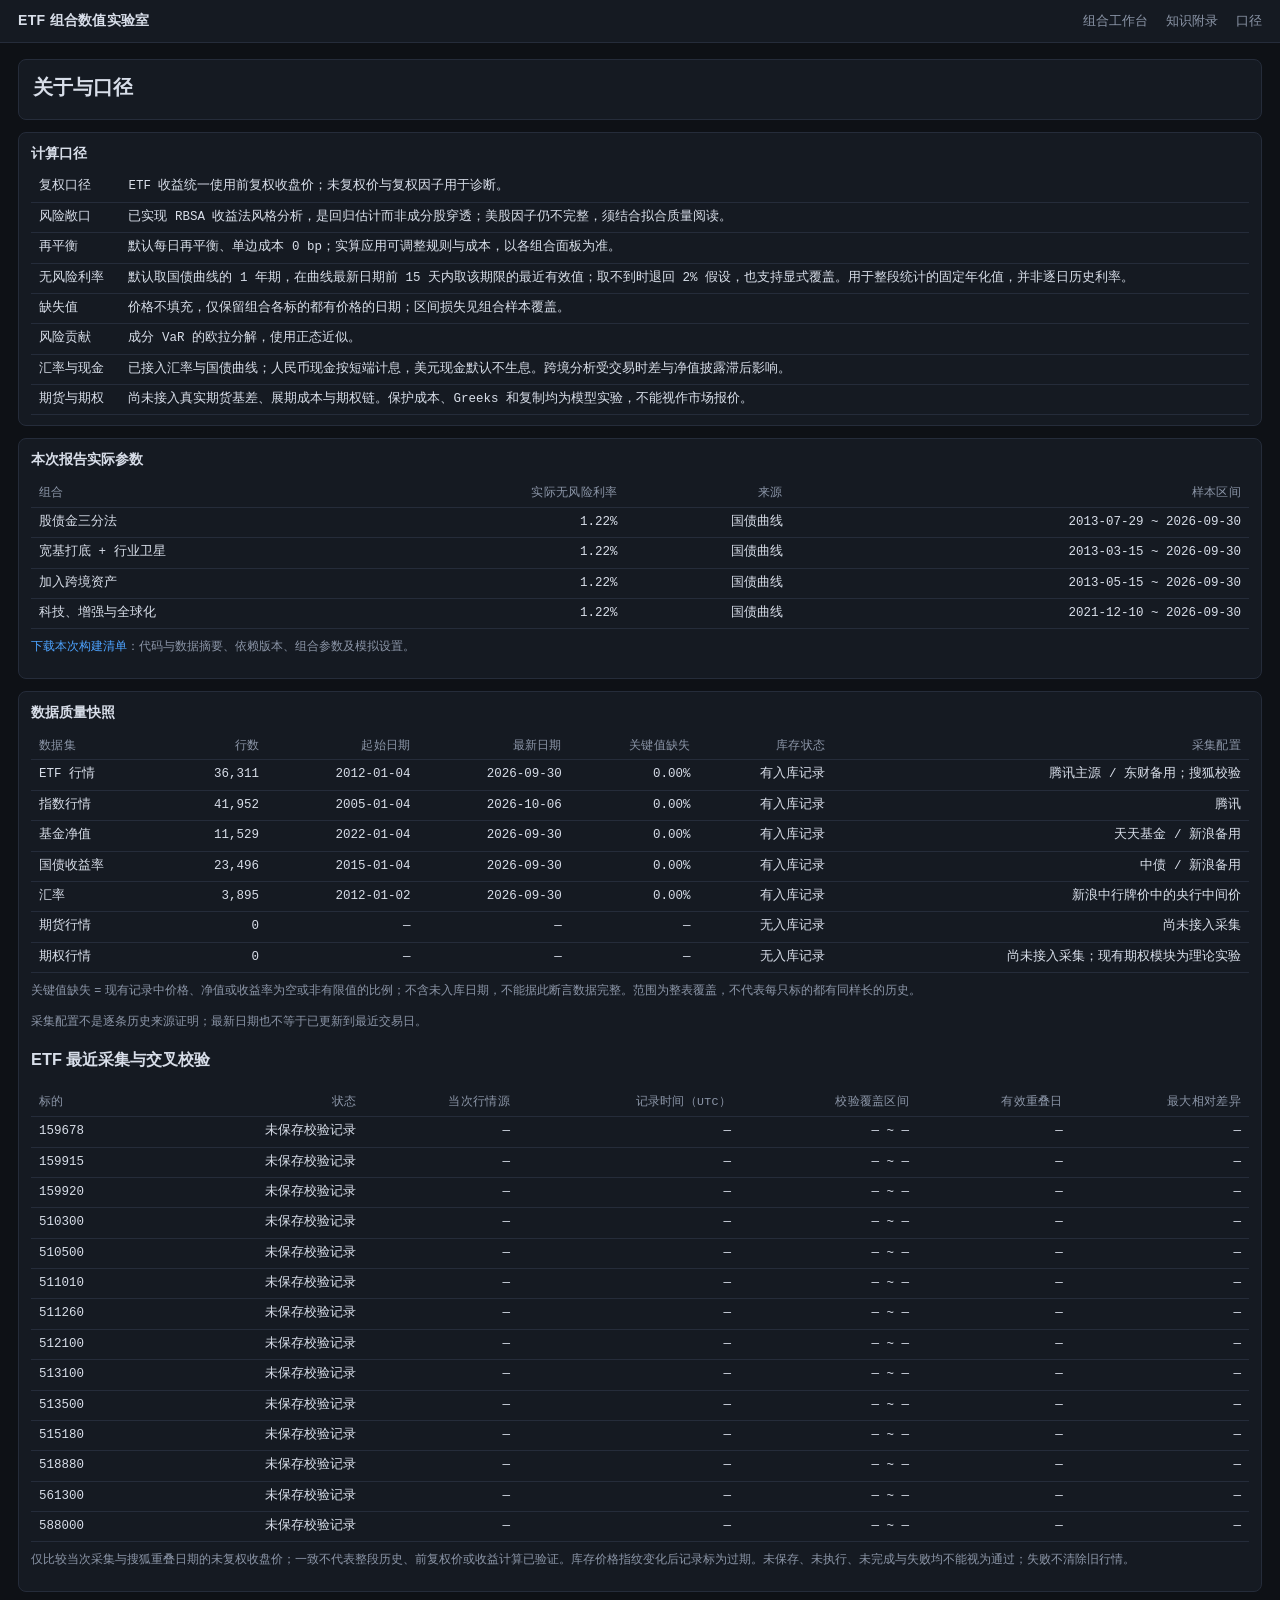
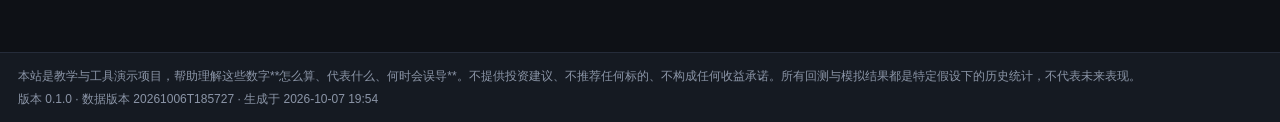
==== commit ac4f91bf: "Stage and validate report builds before publishing with rollback" ====
--- a/docs/about.html
+++ b/docs/about.html
@@ -21,7 +21,7 @@
 </main>
 <footer>
   <p class="disclaimer">本站是教学与工具演示项目，帮助理解这些数字**怎么算、代表什么、何时会误导**。不提供投资建议、不推荐任何标的、不构成任何收益承诺。所有回测与模拟结果都是特定假设下的历史统计，不代表未来表现。</p>
-  <p class="meta">版本 0.1.0 · 数据版本 20261006T185727 · 生成于 2026-10-07 19:48</p>
+  <p class="meta">版本 0.1.0 · 数据版本 20261006T185727 · 生成于 2026-10-07 19:54</p>
 </footer>
 </body>
 </html>
